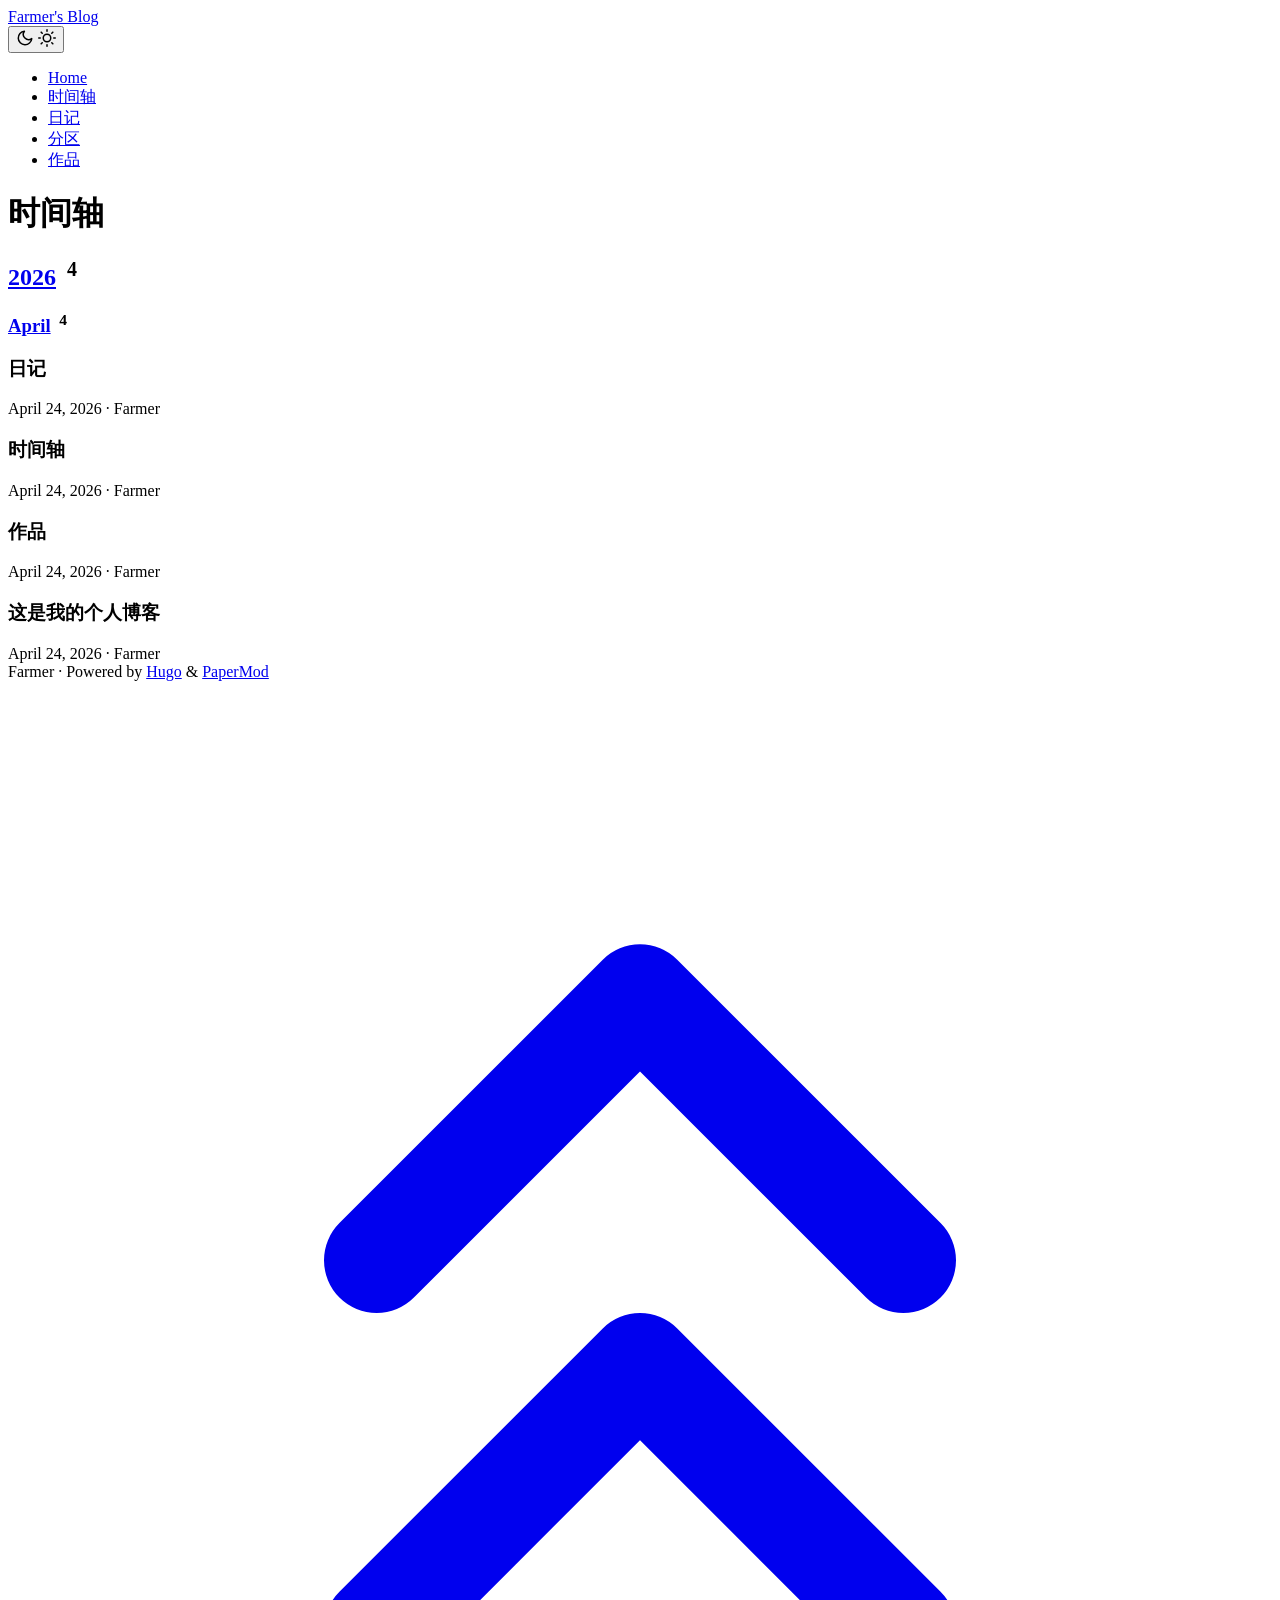
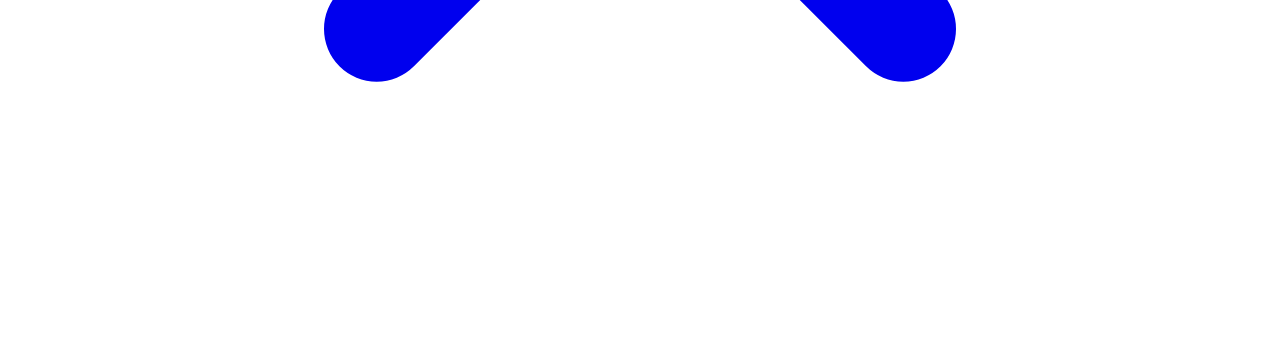
==== archives/index.html @ 9e795417 "deploy: farmer152/myblog@948b69fc4508a90f0d59761a3c1cb74a87ebad6d" ====
<!doctype html><html lang=zh-cn dir=auto data-theme=auto><head><meta charset=utf-8><meta http-equiv=X-UA-Compatible content="IE=edge"><meta name=viewport content="width=device-width,initial-scale=1,shrink-to-fit=no"><meta name=robots content="index, follow"><title>时间轴 | Farmer's Blog</title><meta name=keywords content><meta name=description content="archives"><meta name=author content="Farmer"><link rel=canonical href=https://farmer152.github.io/archives/><link crossorigin=anonymous href=/assets/css/stylesheet.47e51c7d8489b002361bac156ce9a0a8776d08c5462c2cee95801efafdd90d35.css integrity="sha256-R+UcfYSJsAI2G6wVbOmgqHdtCMVGLCzulYAe+v3ZDTU=" rel="preload stylesheet" as=style><link rel=icon href=https://farmer152.github.io/favicon.ico><link rel=icon type=image/png sizes=16x16 href=https://farmer152.github.io/favicon-16x16.png><link rel=icon type=image/png sizes=32x32 href=https://farmer152.github.io/favicon-32x32.png><link rel=apple-touch-icon href=https://farmer152.github.io/apple-touch-icon.png><link rel=mask-icon href=https://farmer152.github.io/safari-pinned-tab.svg><meta name=theme-color content="#2e2e33"><meta name=msapplication-TileColor content="#2e2e33"><link rel=alternate hreflang=zh-cn href=https://farmer152.github.io/archives/><noscript><style>#theme-toggle,.top-link{display:none}</style><style>@media(prefers-color-scheme:dark){:root{--theme:rgb(29, 30, 32);--entry:rgb(46, 46, 51);--primary:rgb(218, 218, 219);--secondary:rgb(155, 156, 157);--tertiary:rgb(65, 66, 68);--content:rgb(196, 196, 197);--code-block-bg:rgb(46, 46, 51);--code-bg:rgb(55, 56, 62);--border:rgb(51, 51, 51);color-scheme:dark}.list{background:var(--theme)}.toc{background:var(--entry)}}</style></noscript><script>localStorage.getItem("pref-theme")==="dark"?document.querySelector("html").dataset.theme="dark":localStorage.getItem("pref-theme")==="light"?document.querySelector("html").dataset.theme="light":window.matchMedia("(prefers-color-scheme: dark)").matches?document.querySelector("html").dataset.theme="dark":document.querySelector("html").dataset.theme="light"</script><meta property="og:url" content="https://farmer152.github.io/archives/"><meta property="og:site_name" content="Farmer's Blog"><meta property="og:title" content="时间轴"><meta property="og:description" content="archives"><meta property="og:locale" content="zh_cn"><meta property="og:type" content="article"><meta property="article:published_time" content="2026-04-24T13:41:42+00:00"><meta property="article:modified_time" content="2026-04-24T13:41:42+00:00"><meta name=twitter:card content="summary"><meta name=twitter:title content="时间轴"><meta name=twitter:description content="archives"><script type=application/ld+json>{"@context":"https://schema.org","@type":"BreadcrumbList","itemListElement":[{"@type":"ListItem","position":1,"name":"时间轴","item":"https://farmer152.github.io/archives/"}]}</script><script type=application/ld+json>{"@context":"https://schema.org","@type":"BlogPosting","headline":"时间轴","name":"时间轴","description":"archives","keywords":[],"articleBody":"","wordCount":"0","inLanguage":"zh-cn","datePublished":"2026-04-24T13:41:42Z","dateModified":"2026-04-24T13:41:42Z","author":{"@type":"Person","name":"Farmer"},"mainEntityOfPage":{"@type":"WebPage","@id":"https://farmer152.github.io/archives/"},"publisher":{"@type":"Organization","name":"Farmer's Blog","logo":{"@type":"ImageObject","url":"https://farmer152.github.io/favicon.ico"}}}</script></head><body class=list id=top><header class=header><nav class=header-nav><div class=logo><a href=https://farmer152.github.io/ accesskey=h title="Farmer's Blog (Alt + H)">Farmer's Blog</a><div class=logo-switches><button id=theme-toggle class=theme-toggle accesskey=t title="(Alt + T)" aria-label="Toggle theme">
<svg class="moon" width="18" height="18" viewBox="0 0 24 24" fill="none" stroke="currentColor" stroke-width="2" stroke-linecap="round" stroke-linejoin="round"><path d="M21 12.79A9 9 0 1111.21 3 7 7 0 0021 12.79z"/></svg>
<svg class="sun" width="18" height="18" viewBox="0 0 24 24" fill="none" stroke="currentColor" stroke-width="2" stroke-linecap="round" stroke-linejoin="round"><circle cx="12" cy="12" r="5"/><line x1="12" y1="1" x2="12" y2="3"/><line x1="12" y1="21" x2="12" y2="23"/><line x1="4.22" y1="4.22" x2="5.64" y2="5.64"/><line x1="18.36" y1="18.36" x2="19.78" y2="19.78"/><line x1="1" y1="12" x2="3" y2="12"/><line x1="21" y1="12" x2="23" y2="12"/><line x1="4.22" y1="19.78" x2="5.64" y2="18.36"/><line x1="18.36" y1="5.64" x2="19.78" y2="4.22"/></svg></button></div></div><ul id=menu class=menu><li><a href=https://farmer152.github.io/ title=Home><span>Home</span></a></li><li><a href=https://farmer152.github.io/archives/ title=时间轴><span class=active>时间轴</span></a></li><li><a href=https://farmer152.github.io/diary/ title=日记><span>日记</span></a></li><li><a href=https://farmer152.github.io/posts/ title=分区><span>分区</span></a></li><li><a href=https://farmer152.github.io/works/ title=作品><span>作品</span></a></li></ul></nav></header><main class=main><header class=page-header><h1>时间轴</h1></header><div class=archive-year><h2 class=archive-year-header id=2026><a class=archive-header-link href=#2026>2026</a>
<sup class=archive-count>&nbsp;4</sup></h2><div class=archive-month><h3 class=archive-month-header id=2026-April><a class=archive-header-link href=#2026-April>April</a>
<sup class=archive-count>&nbsp;4</sup></h3><div class=archive-posts><div class=archive-entry><h3 class="archive-entry-title entry-hint-parent">日记</h3><div class=archive-meta><span title='2026-04-24 13:41:42.769805795 +0000 UTC'>April 24, 2026</span>&nbsp;·&nbsp;<span>Farmer</span></div><a class=entry-link aria-label="post link to 日记" href=https://farmer152.github.io/diary/></a></div><div class=archive-entry><h3 class="archive-entry-title entry-hint-parent">时间轴</h3><div class=archive-meta><span title='2026-04-24 13:41:42.769681181 +0000 UTC'>April 24, 2026</span>&nbsp;·&nbsp;<span>Farmer</span></div><a class=entry-link aria-label="post link to 时间轴" href=https://farmer152.github.io/archives/></a></div><div class=archive-entry><h3 class="archive-entry-title entry-hint-parent">作品</h3><div class=archive-meta><span title='2026-04-24 13:41:42.769904752 +0000 UTC'>April 24, 2026</span>&nbsp;·&nbsp;<span>Farmer</span></div><a class=entry-link aria-label="post link to 作品" href=https://farmer152.github.io/works/></a></div><div class=archive-entry><h3 class="archive-entry-title entry-hint-parent">这是我的个人博客</h3><div class=archive-meta><span title='2026-04-24 17:15:52 +0800 +0800'>April 24, 2026</span>&nbsp;·&nbsp;<span>Farmer</span></div><a class=entry-link aria-label="post link to 这是我的个人博客" href=https://farmer152.github.io/posts/post1/></a></div></div></div></div></main><footer class=footer><span>Farmer</span> ·
<span>Powered by
<a href=https://gohugo.io/ rel="noopener noreferrer" target=_blank>Hugo</a> &
<a href=https://github.com/adityatelange/hugo-PaperMod/ rel=noopener target=_blank>PaperMod</a></span></footer><a href=#top id=top-link class="top-link hidden" aria-label="go to top" title="Go to Top (Alt + G)" accesskey=g><svg viewBox="0 0 24 24" fill="none" stroke="currentColor" stroke-width="2" stroke-linecap="round" stroke-linejoin="round" class="feather feather-chevrons-up"><polyline points="17 11 12 6 7 11"/><polyline points="17 18 12 13 7 18"/></svg>
</a><script>let menu=document.getElementById("menu");if(menu){const e=localStorage.getItem("menu-scroll-position");e&&(menu.scrollLeft=parseInt(e,10)),menu.onscroll=function(){localStorage.setItem("menu-scroll-position",menu.scrollLeft)}}document.querySelectorAll('a[href^="#"]').forEach(e=>{e.addEventListener("click",function(e){e.preventDefault();var t=this.getAttribute("href").substr(1);window.matchMedia("(prefers-reduced-motion: reduce)").matches?document.querySelector(`[id='${decodeURIComponent(t)}']`).scrollIntoView():document.querySelector(`[id='${decodeURIComponent(t)}']`).scrollIntoView({behavior:"smooth"}),t==="top"?history.replaceState(null,null," "):history.pushState(null,null,`#${t}`)})})</script><script>var toplink=document.getElementById("top-link");window.onscroll=function(){const e=window.innerHeight;document.body.scrollTop>e||document.documentElement.scrollTop>e?toplink.classList.remove("hidden"):toplink.classList.add("hidden")}</script><script>document.getElementById("theme-toggle").addEventListener("click",()=>{const e=document.querySelector("html");e.dataset.theme==="dark"?(e.dataset.theme="light",localStorage.setItem("pref-theme","light")):(e.dataset.theme="dark",localStorage.setItem("pref-theme","dark"))})</script></body></html>
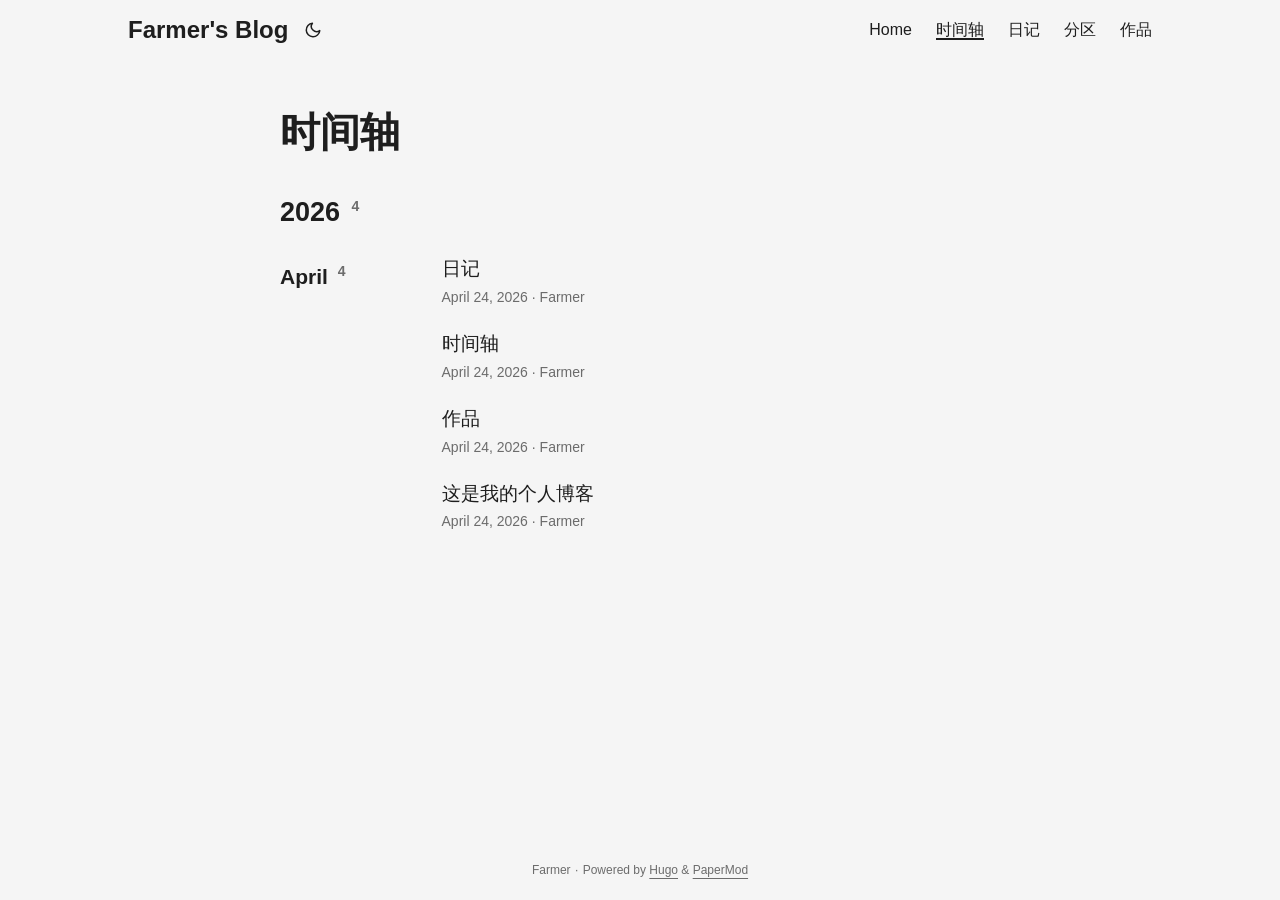
==== commit 9c0b9d43: "deploy: farmer152/myblog@d29d985fac5fa9269def3375288b5a8b2041a0a2" ====
--- a/archives/index.html
+++ b/archives/index.html
@@ -1,8 +1,8 @@
-<!doctype html><html lang=zh-cn dir=auto data-theme=auto><head><meta charset=utf-8><meta http-equiv=X-UA-Compatible content="IE=edge"><meta name=viewport content="width=device-width,initial-scale=1,shrink-to-fit=no"><meta name=robots content="index, follow"><title>时间轴 | Farmer's Blog</title><meta name=keywords content><meta name=description content="archives"><meta name=author content="Farmer"><link rel=canonical href=https://farmer152.github.io/archives/><link crossorigin=anonymous href=/assets/css/stylesheet.47e51c7d8489b002361bac156ce9a0a8776d08c5462c2cee95801efafdd90d35.css integrity="sha256-R+UcfYSJsAI2G6wVbOmgqHdtCMVGLCzulYAe+v3ZDTU=" rel="preload stylesheet" as=style><link rel=icon href=https://farmer152.github.io/favicon.ico><link rel=icon type=image/png sizes=16x16 href=https://farmer152.github.io/favicon-16x16.png><link rel=icon type=image/png sizes=32x32 href=https://farmer152.github.io/favicon-32x32.png><link rel=apple-touch-icon href=https://farmer152.github.io/apple-touch-icon.png><link rel=mask-icon href=https://farmer152.github.io/safari-pinned-tab.svg><meta name=theme-color content="#2e2e33"><meta name=msapplication-TileColor content="#2e2e33"><link rel=alternate hreflang=zh-cn href=https://farmer152.github.io/archives/><noscript><style>#theme-toggle,.top-link{display:none}</style><style>@media(prefers-color-scheme:dark){:root{--theme:rgb(29, 30, 32);--entry:rgb(46, 46, 51);--primary:rgb(218, 218, 219);--secondary:rgb(155, 156, 157);--tertiary:rgb(65, 66, 68);--content:rgb(196, 196, 197);--code-block-bg:rgb(46, 46, 51);--code-bg:rgb(55, 56, 62);--border:rgb(51, 51, 51);color-scheme:dark}.list{background:var(--theme)}.toc{background:var(--entry)}}</style></noscript><script>localStorage.getItem("pref-theme")==="dark"?document.querySelector("html").dataset.theme="dark":localStorage.getItem("pref-theme")==="light"?document.querySelector("html").dataset.theme="light":window.matchMedia("(prefers-color-scheme: dark)").matches?document.querySelector("html").dataset.theme="dark":document.querySelector("html").dataset.theme="light"</script><meta property="og:url" content="https://farmer152.github.io/archives/"><meta property="og:site_name" content="Farmer's Blog"><meta property="og:title" content="时间轴"><meta property="og:description" content="archives"><meta property="og:locale" content="zh_cn"><meta property="og:type" content="article"><meta property="article:published_time" content="2026-04-24T13:41:42+00:00"><meta property="article:modified_time" content="2026-04-24T13:41:42+00:00"><meta name=twitter:card content="summary"><meta name=twitter:title content="时间轴"><meta name=twitter:description content="archives"><script type=application/ld+json>{"@context":"https://schema.org","@type":"BreadcrumbList","itemListElement":[{"@type":"ListItem","position":1,"name":"时间轴","item":"https://farmer152.github.io/archives/"}]}</script><script type=application/ld+json>{"@context":"https://schema.org","@type":"BlogPosting","headline":"时间轴","name":"时间轴","description":"archives","keywords":[],"articleBody":"","wordCount":"0","inLanguage":"zh-cn","datePublished":"2026-04-24T13:41:42Z","dateModified":"2026-04-24T13:41:42Z","author":{"@type":"Person","name":"Farmer"},"mainEntityOfPage":{"@type":"WebPage","@id":"https://farmer152.github.io/archives/"},"publisher":{"@type":"Organization","name":"Farmer's Blog","logo":{"@type":"ImageObject","url":"https://farmer152.github.io/favicon.ico"}}}</script></head><body class=list id=top><header class=header><nav class=header-nav><div class=logo><a href=https://farmer152.github.io/ accesskey=h title="Farmer's Blog (Alt + H)">Farmer's Blog</a><div class=logo-switches><button id=theme-toggle class=theme-toggle accesskey=t title="(Alt + T)" aria-label="Toggle theme">
+<!doctype html><html lang=zh-cn dir=auto data-theme=auto><head><meta charset=utf-8><meta http-equiv=X-UA-Compatible content="IE=edge"><meta name=viewport content="width=device-width,initial-scale=1,shrink-to-fit=no"><meta name=robots content="index, follow"><title>时间轴 | Farmer's Blog</title><meta name=keywords content><meta name=description content="archives"><meta name=author content="Farmer"><link rel=canonical href=https://farmer152.github.io/archives/><link crossorigin=anonymous href=/assets/css/stylesheet.909cc99ad86f2f8e51c01aaec4d3773e4a00f1a03d0926418d7d9f54234ed8c7.css integrity="sha256-kJzJmthvL45RwBquxNN3PkoA8aA9CSZBjX2fVCNO2Mc=" rel="preload stylesheet" as=style><link rel=icon href=https://farmer152.github.io/favicon.ico><link rel=icon type=image/png sizes=16x16 href=https://farmer152.github.io/favicon-16x16.png><link rel=icon type=image/png sizes=32x32 href=https://farmer152.github.io/favicon-32x32.png><link rel=apple-touch-icon href=https://farmer152.github.io/apple-touch-icon.png><link rel=mask-icon href=https://farmer152.github.io/safari-pinned-tab.svg><meta name=theme-color content="#2e2e33"><meta name=msapplication-TileColor content="#2e2e33"><link rel=alternate hreflang=zh-cn href=https://farmer152.github.io/archives/><noscript><style>#theme-toggle,.top-link{display:none}</style><style>@media(prefers-color-scheme:dark){:root{--theme:rgb(29, 30, 32);--entry:rgb(46, 46, 51);--primary:rgb(218, 218, 219);--secondary:rgb(155, 156, 157);--tertiary:rgb(65, 66, 68);--content:rgb(196, 196, 197);--code-block-bg:rgb(46, 46, 51);--code-bg:rgb(55, 56, 62);--border:rgb(51, 51, 51);color-scheme:dark}.list{background:var(--theme)}.toc{background:var(--entry)}}</style></noscript><script>localStorage.getItem("pref-theme")==="dark"?document.querySelector("html").dataset.theme="dark":localStorage.getItem("pref-theme")==="light"?document.querySelector("html").dataset.theme="light":window.matchMedia("(prefers-color-scheme: dark)").matches?document.querySelector("html").dataset.theme="dark":document.querySelector("html").dataset.theme="light"</script><meta property="og:url" content="https://farmer152.github.io/archives/"><meta property="og:site_name" content="Farmer's Blog"><meta property="og:title" content="时间轴"><meta property="og:description" content="archives"><meta property="og:locale" content="zh_cn"><meta property="og:type" content="article"><meta property="article:published_time" content="2026-04-24T13:54:29+00:00"><meta property="article:modified_time" content="2026-04-24T13:54:29+00:00"><meta name=twitter:card content="summary"><meta name=twitter:title content="时间轴"><meta name=twitter:description content="archives"><script type=application/ld+json>{"@context":"https://schema.org","@type":"BreadcrumbList","itemListElement":[{"@type":"ListItem","position":1,"name":"时间轴","item":"https://farmer152.github.io/archives/"}]}</script><script type=application/ld+json>{"@context":"https://schema.org","@type":"BlogPosting","headline":"时间轴","name":"时间轴","description":"archives","keywords":[],"articleBody":"","wordCount":"0","inLanguage":"zh-cn","datePublished":"2026-04-24T13:54:29Z","dateModified":"2026-04-24T13:54:29Z","author":{"@type":"Person","name":"Farmer"},"mainEntityOfPage":{"@type":"WebPage","@id":"https://farmer152.github.io/archives/"},"publisher":{"@type":"Organization","name":"Farmer's Blog","logo":{"@type":"ImageObject","url":"https://farmer152.github.io/favicon.ico"}}}</script></head><body class=list id=top><header class=header><nav class=header-nav><div class=logo><a href=https://farmer152.github.io/ accesskey=h title="Farmer's Blog (Alt + H)">Farmer's Blog</a><div class=logo-switches><button id=theme-toggle class=theme-toggle accesskey=t title="(Alt + T)" aria-label="Toggle theme">
 <svg class="moon" width="18" height="18" viewBox="0 0 24 24" fill="none" stroke="currentColor" stroke-width="2" stroke-linecap="round" stroke-linejoin="round"><path d="M21 12.79A9 9 0 1111.21 3 7 7 0 0021 12.79z"/></svg>
 <svg class="sun" width="18" height="18" viewBox="0 0 24 24" fill="none" stroke="currentColor" stroke-width="2" stroke-linecap="round" stroke-linejoin="round"><circle cx="12" cy="12" r="5"/><line x1="12" y1="1" x2="12" y2="3"/><line x1="12" y1="21" x2="12" y2="23"/><line x1="4.22" y1="4.22" x2="5.64" y2="5.64"/><line x1="18.36" y1="18.36" x2="19.78" y2="19.78"/><line x1="1" y1="12" x2="3" y2="12"/><line x1="21" y1="12" x2="23" y2="12"/><line x1="4.22" y1="19.78" x2="5.64" y2="18.36"/><line x1="18.36" y1="5.64" x2="19.78" y2="4.22"/></svg></button></div></div><ul id=menu class=menu><li><a href=https://farmer152.github.io/ title=Home><span>Home</span></a></li><li><a href=https://farmer152.github.io/archives/ title=时间轴><span class=active>时间轴</span></a></li><li><a href=https://farmer152.github.io/diary/ title=日记><span>日记</span></a></li><li><a href=https://farmer152.github.io/posts/ title=分区><span>分区</span></a></li><li><a href=https://farmer152.github.io/works/ title=作品><span>作品</span></a></li></ul></nav></header><main class=main><header class=page-header><h1>时间轴</h1></header><div class=archive-year><h2 class=archive-year-header id=2026><a class=archive-header-link href=#2026>2026</a>
 <sup class=archive-count>&nbsp;4</sup></h2><div class=archive-month><h3 class=archive-month-header id=2026-April><a class=archive-header-link href=#2026-April>April</a>
-<sup class=archive-count>&nbsp;4</sup></h3><div class=archive-posts><div class=archive-entry><h3 class="archive-entry-title entry-hint-parent">日记</h3><div class=archive-meta><span title='2026-04-24 13:41:42.769805795 +0000 UTC'>April 24, 2026</span>&nbsp;·&nbsp;<span>Farmer</span></div><a class=entry-link aria-label="post link to 日记" href=https://farmer152.github.io/diary/></a></div><div class=archive-entry><h3 class="archive-entry-title entry-hint-parent">时间轴</h3><div class=archive-meta><span title='2026-04-24 13:41:42.769681181 +0000 UTC'>April 24, 2026</span>&nbsp;·&nbsp;<span>Farmer</span></div><a class=entry-link aria-label="post link to 时间轴" href=https://farmer152.github.io/archives/></a></div><div class=archive-entry><h3 class="archive-entry-title entry-hint-parent">作品</h3><div class=archive-meta><span title='2026-04-24 13:41:42.769904752 +0000 UTC'>April 24, 2026</span>&nbsp;·&nbsp;<span>Farmer</span></div><a class=entry-link aria-label="post link to 作品" href=https://farmer152.github.io/works/></a></div><div class=archive-entry><h3 class="archive-entry-title entry-hint-parent">这是我的个人博客</h3><div class=archive-meta><span title='2026-04-24 17:15:52 +0800 +0800'>April 24, 2026</span>&nbsp;·&nbsp;<span>Farmer</span></div><a class=entry-link aria-label="post link to 这是我的个人博客" href=https://farmer152.github.io/posts/post1/></a></div></div></div></div></main><footer class=footer><span>Farmer</span> ·
+<sup class=archive-count>&nbsp;4</sup></h3><div class=archive-posts><div class=archive-entry><h3 class="archive-entry-title entry-hint-parent">日记</h3><div class=archive-meta><span title='2026-04-24 13:54:29.278295951 +0000 UTC'>April 24, 2026</span>&nbsp;·&nbsp;<span>Farmer</span></div><a class=entry-link aria-label="post link to 日记" href=https://farmer152.github.io/diary/></a></div><div class=archive-entry><h3 class="archive-entry-title entry-hint-parent">时间轴</h3><div class=archive-meta><span title='2026-04-24 13:54:29.278168479 +0000 UTC'>April 24, 2026</span>&nbsp;·&nbsp;<span>Farmer</span></div><a class=entry-link aria-label="post link to 时间轴" href=https://farmer152.github.io/archives/></a></div><div class=archive-entry><h3 class="archive-entry-title entry-hint-parent">作品</h3><div class=archive-meta><span title='2026-04-24 13:54:29.278371745 +0000 UTC'>April 24, 2026</span>&nbsp;·&nbsp;<span>Farmer</span></div><a class=entry-link aria-label="post link to 作品" href=https://farmer152.github.io/works/></a></div><div class=archive-entry><h3 class="archive-entry-title entry-hint-parent">这是我的个人博客</h3><div class=archive-meta><span title='2026-04-24 17:15:52 +0800 +0800'>April 24, 2026</span>&nbsp;·&nbsp;<span>Farmer</span></div><a class=entry-link aria-label="post link to 这是我的个人博客" href=https://farmer152.github.io/posts/post1/></a></div></div></div></div></main><footer class=footer><span>Farmer</span> ·
 <span>Powered by
 <a href=https://gohugo.io/ rel="noopener noreferrer" target=_blank>Hugo</a> &
 <a href=https://github.com/adityatelange/hugo-PaperMod/ rel=noopener target=_blank>PaperMod</a></span></footer><a href=#top id=top-link class="top-link hidden" aria-label="go to top" title="Go to Top (Alt + G)" accesskey=g><svg viewBox="0 0 24 24" fill="none" stroke="currentColor" stroke-width="2" stroke-linecap="round" stroke-linejoin="round" class="feather feather-chevrons-up"><polyline points="17 11 12 6 7 11"/><polyline points="17 18 12 13 7 18"/></svg>
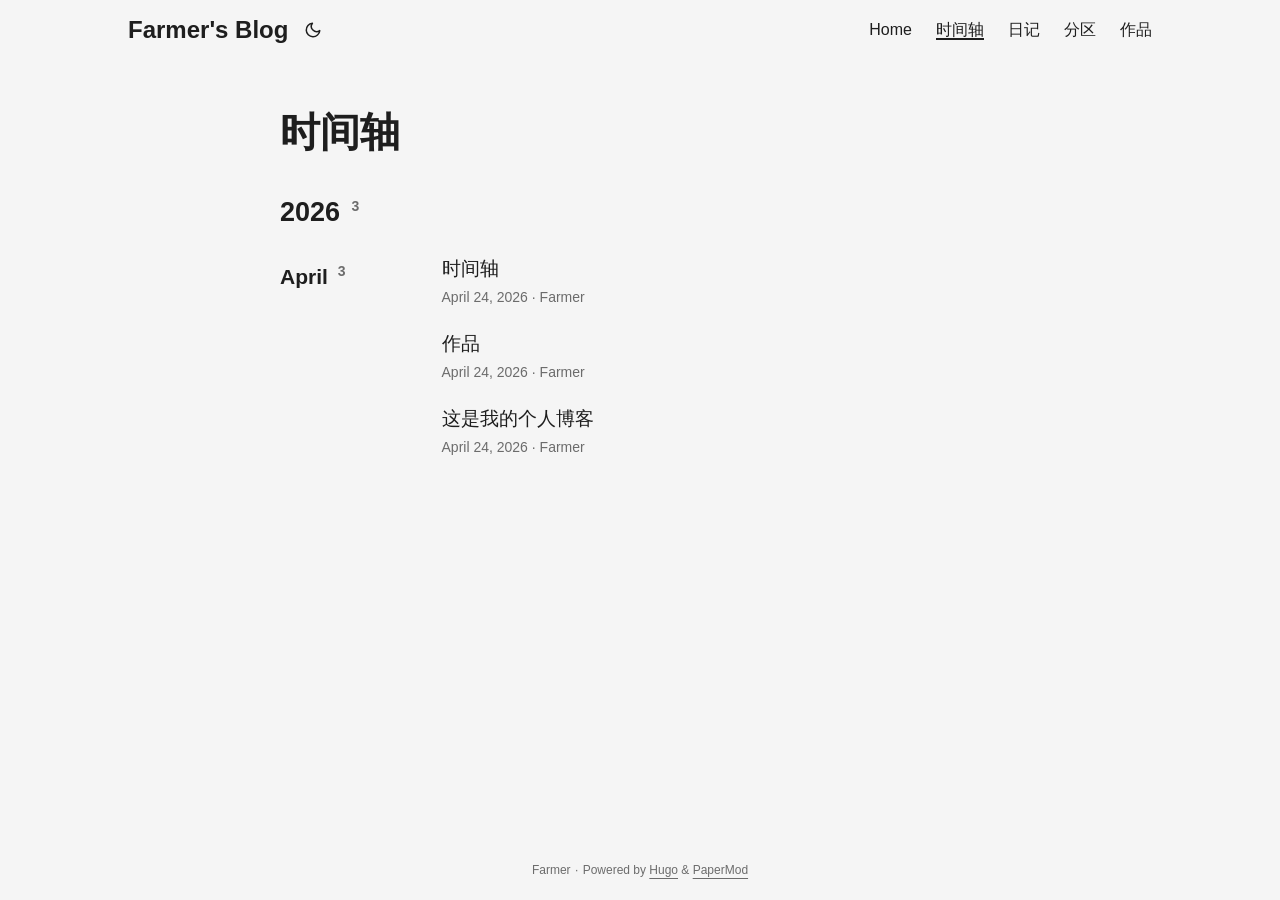
==== commit b5302936: "deploy: farmer152/myblog@fcd4dfc64177f63ace8e1eb472753e9c02dae8f9" ====
--- a/archives/index.html
+++ b/archives/index.html
@@ -1,8 +1,8 @@
-<!doctype html><html lang=zh-cn dir=auto data-theme=auto><head><meta charset=utf-8><meta http-equiv=X-UA-Compatible content="IE=edge"><meta name=viewport content="width=device-width,initial-scale=1,shrink-to-fit=no"><meta name=robots content="index, follow"><title>时间轴 | Farmer's Blog</title><meta name=keywords content><meta name=description content="archives"><meta name=author content="Farmer"><link rel=canonical href=https://farmer152.github.io/archives/><link crossorigin=anonymous href=/assets/css/stylesheet.909cc99ad86f2f8e51c01aaec4d3773e4a00f1a03d0926418d7d9f54234ed8c7.css integrity="sha256-kJzJmthvL45RwBquxNN3PkoA8aA9CSZBjX2fVCNO2Mc=" rel="preload stylesheet" as=style><link rel=icon href=https://farmer152.github.io/favicon.ico><link rel=icon type=image/png sizes=16x16 href=https://farmer152.github.io/favicon-16x16.png><link rel=icon type=image/png sizes=32x32 href=https://farmer152.github.io/favicon-32x32.png><link rel=apple-touch-icon href=https://farmer152.github.io/apple-touch-icon.png><link rel=mask-icon href=https://farmer152.github.io/safari-pinned-tab.svg><meta name=theme-color content="#2e2e33"><meta name=msapplication-TileColor content="#2e2e33"><link rel=alternate hreflang=zh-cn href=https://farmer152.github.io/archives/><noscript><style>#theme-toggle,.top-link{display:none}</style><style>@media(prefers-color-scheme:dark){:root{--theme:rgb(29, 30, 32);--entry:rgb(46, 46, 51);--primary:rgb(218, 218, 219);--secondary:rgb(155, 156, 157);--tertiary:rgb(65, 66, 68);--content:rgb(196, 196, 197);--code-block-bg:rgb(46, 46, 51);--code-bg:rgb(55, 56, 62);--border:rgb(51, 51, 51);color-scheme:dark}.list{background:var(--theme)}.toc{background:var(--entry)}}</style></noscript><script>localStorage.getItem("pref-theme")==="dark"?document.querySelector("html").dataset.theme="dark":localStorage.getItem("pref-theme")==="light"?document.querySelector("html").dataset.theme="light":window.matchMedia("(prefers-color-scheme: dark)").matches?document.querySelector("html").dataset.theme="dark":document.querySelector("html").dataset.theme="light"</script><meta property="og:url" content="https://farmer152.github.io/archives/"><meta property="og:site_name" content="Farmer's Blog"><meta property="og:title" content="时间轴"><meta property="og:description" content="archives"><meta property="og:locale" content="zh_cn"><meta property="og:type" content="article"><meta property="article:published_time" content="2026-04-24T13:54:29+00:00"><meta property="article:modified_time" content="2026-04-24T13:54:29+00:00"><meta name=twitter:card content="summary"><meta name=twitter:title content="时间轴"><meta name=twitter:description content="archives"><script type=application/ld+json>{"@context":"https://schema.org","@type":"BreadcrumbList","itemListElement":[{"@type":"ListItem","position":1,"name":"时间轴","item":"https://farmer152.github.io/archives/"}]}</script><script type=application/ld+json>{"@context":"https://schema.org","@type":"BlogPosting","headline":"时间轴","name":"时间轴","description":"archives","keywords":[],"articleBody":"","wordCount":"0","inLanguage":"zh-cn","datePublished":"2026-04-24T13:54:29Z","dateModified":"2026-04-24T13:54:29Z","author":{"@type":"Person","name":"Farmer"},"mainEntityOfPage":{"@type":"WebPage","@id":"https://farmer152.github.io/archives/"},"publisher":{"@type":"Organization","name":"Farmer's Blog","logo":{"@type":"ImageObject","url":"https://farmer152.github.io/favicon.ico"}}}</script></head><body class=list id=top><header class=header><nav class=header-nav><div class=logo><a href=https://farmer152.github.io/ accesskey=h title="Farmer's Blog (Alt + H)">Farmer's Blog</a><div class=logo-switches><button id=theme-toggle class=theme-toggle accesskey=t title="(Alt + T)" aria-label="Toggle theme">
+<!doctype html><html lang=zh-cn dir=auto data-theme=auto><head><meta charset=utf-8><meta http-equiv=X-UA-Compatible content="IE=edge"><meta name=viewport content="width=device-width,initial-scale=1,shrink-to-fit=no"><meta name=robots content="index, follow"><title>时间轴 | Farmer's Blog</title><meta name=keywords content><meta name=description content="archives"><meta name=author content="Farmer"><link rel=canonical href=https://farmer152.github.io/archives/><link crossorigin=anonymous href=/assets/css/stylesheet.909cc99ad86f2f8e51c01aaec4d3773e4a00f1a03d0926418d7d9f54234ed8c7.css integrity="sha256-kJzJmthvL45RwBquxNN3PkoA8aA9CSZBjX2fVCNO2Mc=" rel="preload stylesheet" as=style><link rel=icon href=https://farmer152.github.io/favicon.ico><link rel=icon type=image/png sizes=16x16 href=https://farmer152.github.io/favicon-16x16.png><link rel=icon type=image/png sizes=32x32 href=https://farmer152.github.io/favicon-32x32.png><link rel=apple-touch-icon href=https://farmer152.github.io/apple-touch-icon.png><link rel=mask-icon href=https://farmer152.github.io/safari-pinned-tab.svg><meta name=theme-color content="#2e2e33"><meta name=msapplication-TileColor content="#2e2e33"><link rel=alternate hreflang=zh-cn href=https://farmer152.github.io/archives/><noscript><style>#theme-toggle,.top-link{display:none}</style><style>@media(prefers-color-scheme:dark){:root{--theme:rgb(29, 30, 32);--entry:rgb(46, 46, 51);--primary:rgb(218, 218, 219);--secondary:rgb(155, 156, 157);--tertiary:rgb(65, 66, 68);--content:rgb(196, 196, 197);--code-block-bg:rgb(46, 46, 51);--code-bg:rgb(55, 56, 62);--border:rgb(51, 51, 51);color-scheme:dark}.list{background:var(--theme)}.toc{background:var(--entry)}}</style></noscript><script>localStorage.getItem("pref-theme")==="dark"?document.querySelector("html").dataset.theme="dark":localStorage.getItem("pref-theme")==="light"?document.querySelector("html").dataset.theme="light":window.matchMedia("(prefers-color-scheme: dark)").matches?document.querySelector("html").dataset.theme="dark":document.querySelector("html").dataset.theme="light"</script><meta property="og:url" content="https://farmer152.github.io/archives/"><meta property="og:site_name" content="Farmer's Blog"><meta property="og:title" content="时间轴"><meta property="og:description" content="archives"><meta property="og:locale" content="zh_cn"><meta property="og:type" content="article"><meta property="article:published_time" content="2026-04-24T14:03:29+00:00"><meta property="article:modified_time" content="2026-04-24T14:03:29+00:00"><meta name=twitter:card content="summary"><meta name=twitter:title content="时间轴"><meta name=twitter:description content="archives"><script type=application/ld+json>{"@context":"https://schema.org","@type":"BreadcrumbList","itemListElement":[{"@type":"ListItem","position":1,"name":"时间轴","item":"https://farmer152.github.io/archives/"}]}</script><script type=application/ld+json>{"@context":"https://schema.org","@type":"BlogPosting","headline":"时间轴","name":"时间轴","description":"archives","keywords":[],"articleBody":"","wordCount":"0","inLanguage":"zh-cn","datePublished":"2026-04-24T14:03:29Z","dateModified":"2026-04-24T14:03:29Z","author":{"@type":"Person","name":"Farmer"},"mainEntityOfPage":{"@type":"WebPage","@id":"https://farmer152.github.io/archives/"},"publisher":{"@type":"Organization","name":"Farmer's Blog","logo":{"@type":"ImageObject","url":"https://farmer152.github.io/favicon.ico"}}}</script></head><body class=list id=top><header class=header><nav class=header-nav><div class=logo><a href=https://farmer152.github.io/ accesskey=h title="Farmer's Blog (Alt + H)">Farmer's Blog</a><div class=logo-switches><button id=theme-toggle class=theme-toggle accesskey=t title="(Alt + T)" aria-label="Toggle theme">
 <svg class="moon" width="18" height="18" viewBox="0 0 24 24" fill="none" stroke="currentColor" stroke-width="2" stroke-linecap="round" stroke-linejoin="round"><path d="M21 12.79A9 9 0 1111.21 3 7 7 0 0021 12.79z"/></svg>
 <svg class="sun" width="18" height="18" viewBox="0 0 24 24" fill="none" stroke="currentColor" stroke-width="2" stroke-linecap="round" stroke-linejoin="round"><circle cx="12" cy="12" r="5"/><line x1="12" y1="1" x2="12" y2="3"/><line x1="12" y1="21" x2="12" y2="23"/><line x1="4.22" y1="4.22" x2="5.64" y2="5.64"/><line x1="18.36" y1="18.36" x2="19.78" y2="19.78"/><line x1="1" y1="12" x2="3" y2="12"/><line x1="21" y1="12" x2="23" y2="12"/><line x1="4.22" y1="19.78" x2="5.64" y2="18.36"/><line x1="18.36" y1="5.64" x2="19.78" y2="4.22"/></svg></button></div></div><ul id=menu class=menu><li><a href=https://farmer152.github.io/ title=Home><span>Home</span></a></li><li><a href=https://farmer152.github.io/archives/ title=时间轴><span class=active>时间轴</span></a></li><li><a href=https://farmer152.github.io/diary/ title=日记><span>日记</span></a></li><li><a href=https://farmer152.github.io/posts/ title=分区><span>分区</span></a></li><li><a href=https://farmer152.github.io/works/ title=作品><span>作品</span></a></li></ul></nav></header><main class=main><header class=page-header><h1>时间轴</h1></header><div class=archive-year><h2 class=archive-year-header id=2026><a class=archive-header-link href=#2026>2026</a>
-<sup class=archive-count>&nbsp;4</sup></h2><div class=archive-month><h3 class=archive-month-header id=2026-April><a class=archive-header-link href=#2026-April>April</a>
-<sup class=archive-count>&nbsp;4</sup></h3><div class=archive-posts><div class=archive-entry><h3 class="archive-entry-title entry-hint-parent">日记</h3><div class=archive-meta><span title='2026-04-24 13:54:29.278295951 +0000 UTC'>April 24, 2026</span>&nbsp;·&nbsp;<span>Farmer</span></div><a class=entry-link aria-label="post link to 日记" href=https://farmer152.github.io/diary/></a></div><div class=archive-entry><h3 class="archive-entry-title entry-hint-parent">时间轴</h3><div class=archive-meta><span title='2026-04-24 13:54:29.278168479 +0000 UTC'>April 24, 2026</span>&nbsp;·&nbsp;<span>Farmer</span></div><a class=entry-link aria-label="post link to 时间轴" href=https://farmer152.github.io/archives/></a></div><div class=archive-entry><h3 class="archive-entry-title entry-hint-parent">作品</h3><div class=archive-meta><span title='2026-04-24 13:54:29.278371745 +0000 UTC'>April 24, 2026</span>&nbsp;·&nbsp;<span>Farmer</span></div><a class=entry-link aria-label="post link to 作品" href=https://farmer152.github.io/works/></a></div><div class=archive-entry><h3 class="archive-entry-title entry-hint-parent">这是我的个人博客</h3><div class=archive-meta><span title='2026-04-24 17:15:52 +0800 +0800'>April 24, 2026</span>&nbsp;·&nbsp;<span>Farmer</span></div><a class=entry-link aria-label="post link to 这是我的个人博客" href=https://farmer152.github.io/posts/post1/></a></div></div></div></div></main><footer class=footer><span>Farmer</span> ·
+<sup class=archive-count>&nbsp;3</sup></h2><div class=archive-month><h3 class=archive-month-header id=2026-April><a class=archive-header-link href=#2026-April>April</a>
+<sup class=archive-count>&nbsp;3</sup></h3><div class=archive-posts><div class=archive-entry><h3 class="archive-entry-title entry-hint-parent">时间轴</h3><div class=archive-meta><span title='2026-04-24 14:03:29.720004077 +0000 UTC'>April 24, 2026</span>&nbsp;·&nbsp;<span>Farmer</span></div><a class=entry-link aria-label="post link to 时间轴" href=https://farmer152.github.io/archives/></a></div><div class=archive-entry><h3 class="archive-entry-title entry-hint-parent">作品</h3><div class=archive-meta><span title='2026-04-24 14:03:29.720276305 +0000 UTC'>April 24, 2026</span>&nbsp;·&nbsp;<span>Farmer</span></div><a class=entry-link aria-label="post link to 作品" href=https://farmer152.github.io/works/></a></div><div class=archive-entry><h3 class="archive-entry-title entry-hint-parent">这是我的个人博客</h3><div class=archive-meta><span title='2026-04-24 17:15:52 +0800 +0800'>April 24, 2026</span>&nbsp;·&nbsp;<span>Farmer</span></div><a class=entry-link aria-label="post link to 这是我的个人博客" href=https://farmer152.github.io/posts/post1/></a></div></div></div></div></main><footer class=footer><span>Farmer</span> ·
 <span>Powered by
 <a href=https://gohugo.io/ rel="noopener noreferrer" target=_blank>Hugo</a> &
 <a href=https://github.com/adityatelange/hugo-PaperMod/ rel=noopener target=_blank>PaperMod</a></span></footer><a href=#top id=top-link class="top-link hidden" aria-label="go to top" title="Go to Top (Alt + G)" accesskey=g><svg viewBox="0 0 24 24" fill="none" stroke="currentColor" stroke-width="2" stroke-linecap="round" stroke-linejoin="round" class="feather feather-chevrons-up"><polyline points="17 11 12 6 7 11"/><polyline points="17 18 12 13 7 18"/></svg>
